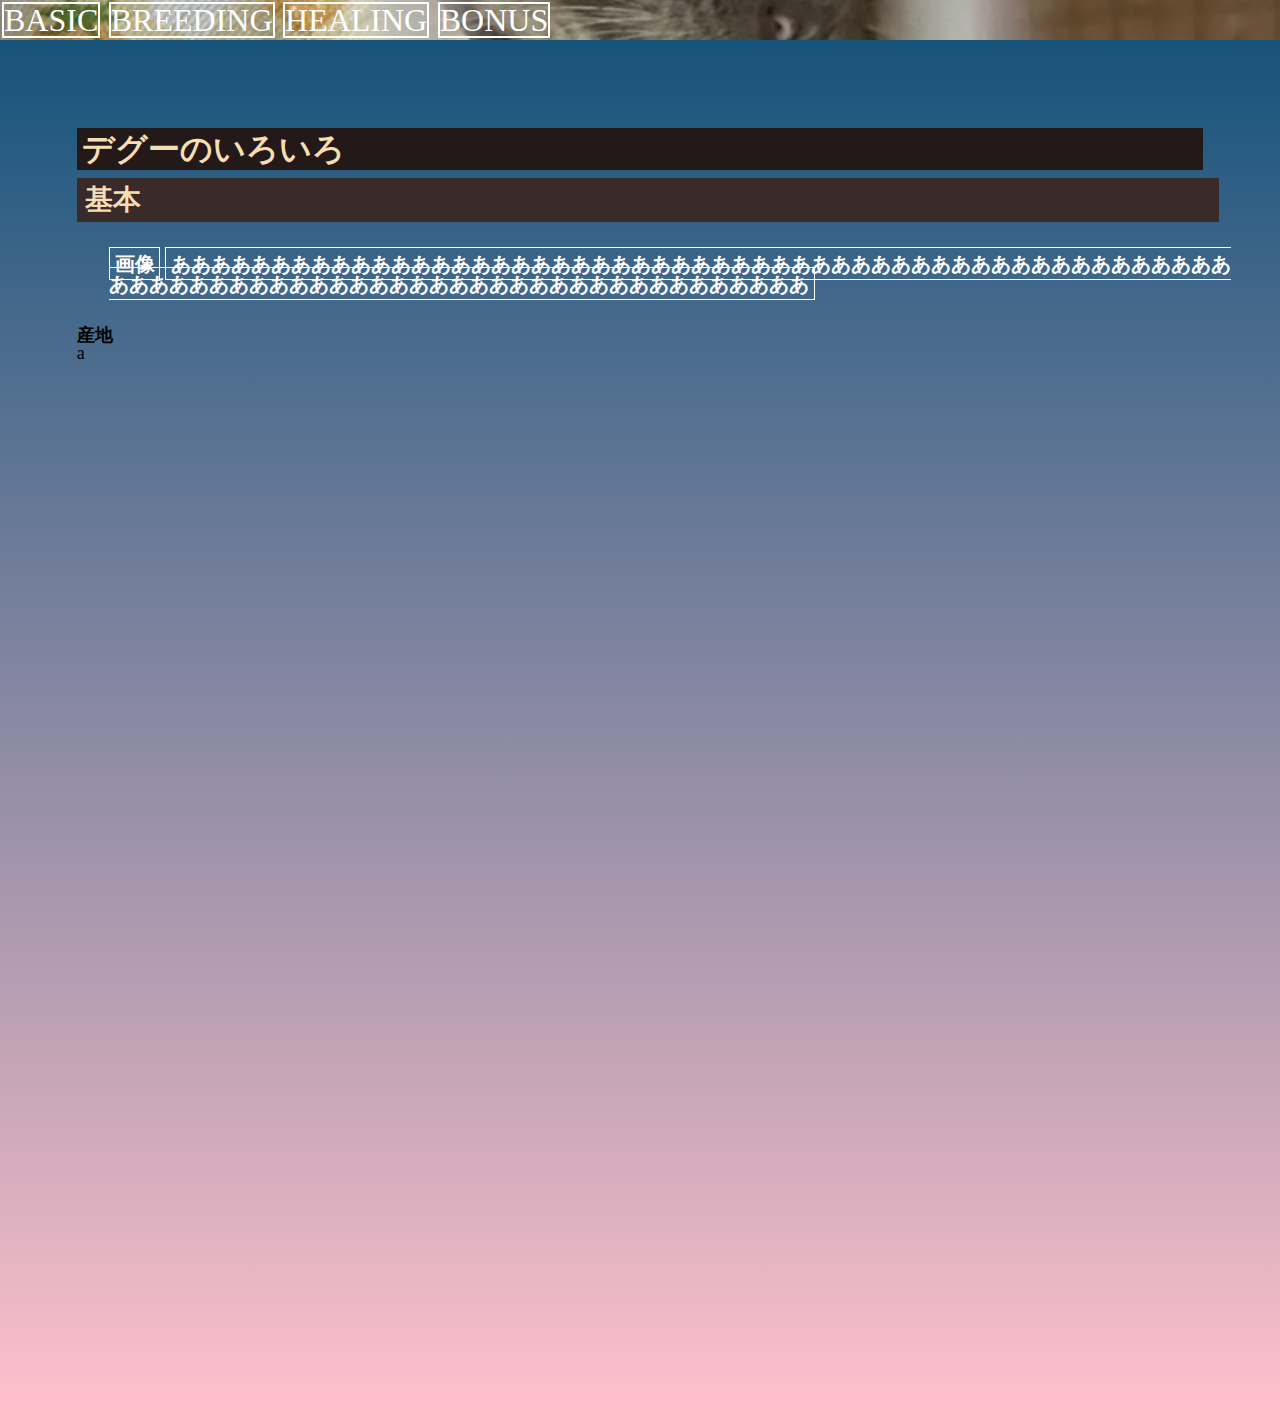
==== HP/index.html @ e3d379d0 "20210920までのデータ" ====
<!DOCTYPE html>
<html lang="ja">
<head>
    <meta charset="UTF-8">
    <meta http-equiv="X-UA-Compatible" content="IE=edge">
    <meta name="viewport" content="width=device-width, initial-scale=1.0">
    <title>デグーのページへようこそ！</title>
    <link rel="stylesheet" href="./css/reset.css">
    <link rel="stylesheet" href="./css/style.css">
</head>
<body>
    <header>
        <nav class="nav_top">
            <ul class="ul_position">
                <li class="menu_list"><a href="#h2-1"> BASIC </a></li>
                <li class="menu_list"><a href="#"> BREEDING </a></li>
                <li class="menu_list"><a href="#"> HEALING </a></li>
                <li class="menu_list"><a href="#"> BONUS </a></li>
            </ul>
        </nav>
    </header>
    <article class="ar1">
        <h1> デグーのいろいろ
            <h2 id=h2-1>
                基本
                <h3 class="h3_inline">
                    <a href="#"> 画像</a>
                    <a
                        href="#">ああああああああああああああああああああああああああああああああああああああああああああああああああああああああああああああああああああああああああああああああああああああああ</a>
                </h3>

                <h3>産地</h3>
            </h2>
            <p>a</p>
        </h1>
    </article>

</body>
</html>
---- HP/css/style.css ----
@charset "UTF-8";
body{
    font-size: 18px;
    background:linear-gradient(rgb(15, 80, 121),pink);
    height:100vw;
}

.nav_top{
    position: fixed;
    top:0px;
    background: no-repeat center/120% url("../img/menu_aoe.JPG");
    height: 40px;
    width: 100vw;
    flex: auto;
}

.ul_position{
    /* display: flex; */
    position: relative;
}

.menu_list{
    display: inline-block;
    width: max-content;
    align-content: flex-end;
}

.menu_list>a{
    position: static;
    margin : 2px ;
    display: block;
    text-decoration: none;
    text-align: center;
    color:white;
    font-size: 32px;
    border: 2px solid white;
    flex: auto;
}

.ar1{
    margin: 10% 6%;
}
h1{
    font-size: 32px;
    background-color: rgb(36, 25, 25);
    color: wheat;
    padding: 0.3rem;
    margin:0.5rem 0rem;

}

h2{
    font-size: 28px;
    background-color: rgb(59, 42, 42);
    color:wheat;
    margin: 1rem,0;
    padding:  0.5rem;
    width: 100%;
}

.h3_inline{
    /* インラインブロックの宣言・必須項目 */
    display: inline-block;
    width: 100%;
/* 垂直位置ぞろえ */
vertical-align: top;
margin: 2rem;
}

.h3_inline>a{
    font-size: 20px;
    text-decoration: none;
    color: white;
    border: 1px solid white;
    width:100%;
    padding: 0.3rem;
    margin: 2rem 0rem;
}

/* h2_inline>a{
    /* リンク領域をblockにする */
    /* (リンクの文字項目以外もタップ可能にする) */
/*    display: block;
    text-decoration: none;
    text-align: center;
    color: red; */
/* } */
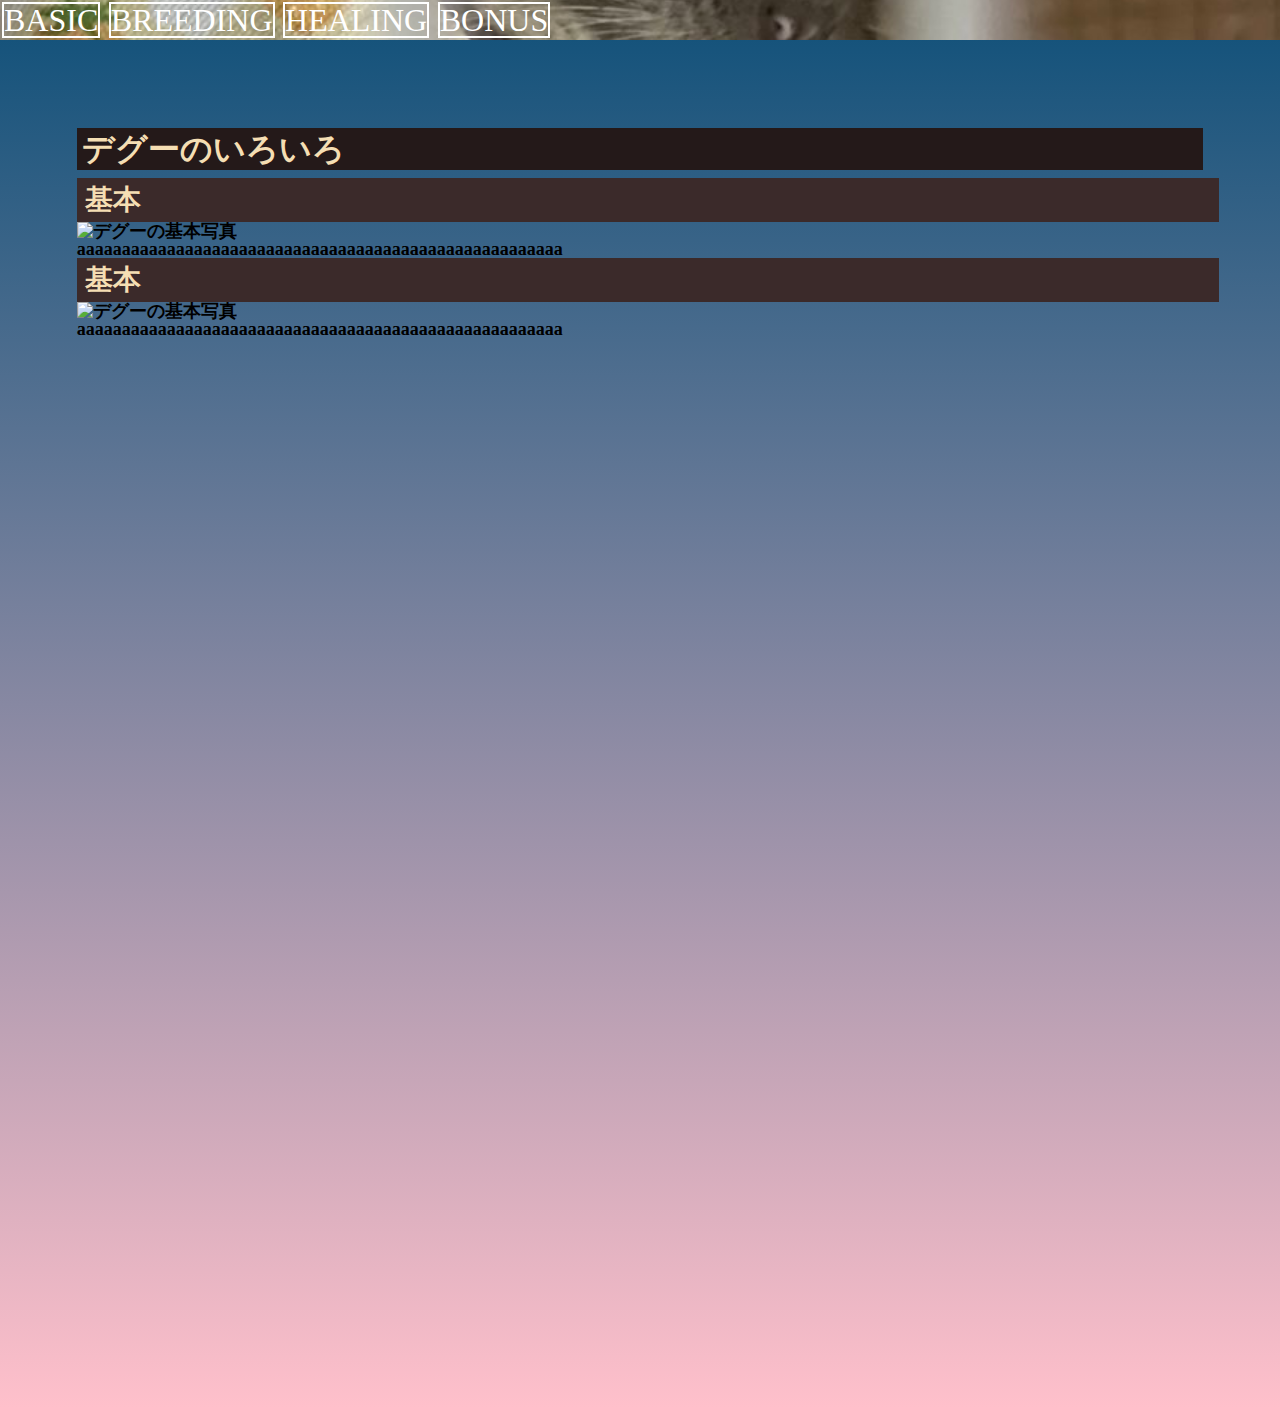
==== commit 87e865d4: "20210921_HP変更" ====
--- a/HP/index.html
+++ b/HP/index.html
@@ -21,19 +21,21 @@
     </header>
     <article class="ar1">
         <h1> デグーのいろいろ
-            <h2 id=h2-1>
-                基本
-                <h3 class="h3_inline">
-                    <a href="#"> 画像</a>
-                    <a
-                        href="#">ああああああああああああああああああああああああああああああああああああああああああああああああああああああああああああああああああああああああああああああああああああああああ</a>
+            <h2>基本
+                <h3>
+                    <img src="img/degu_1.jpg" alt="デグーの基本写真">
+                    <p class="display-inline-block"> aaaaaaaaaaaaaaaaaaaaaaaaaaaaaaaaaaaaaaaaaaaaaaaaaaaaaa</p>
                 </h3>
-
-                <h3>産地</h3>
             </h2>
-            <p>a</p>
+            <h2>基本
+                <h3>
+                    <img src="img/degu_1.jpg" alt="デグーの基本写真">
+                    <p class="display-inline-block"> aaaaaaaaaaaaaaaaaaaaaaaaaaaaaaaaaaaaaaaaaaaaaaaaaaaaaa</p>
+                </h3>
+            </h2>
         </h1>
     </article>
 
+
 </body>
 </html>
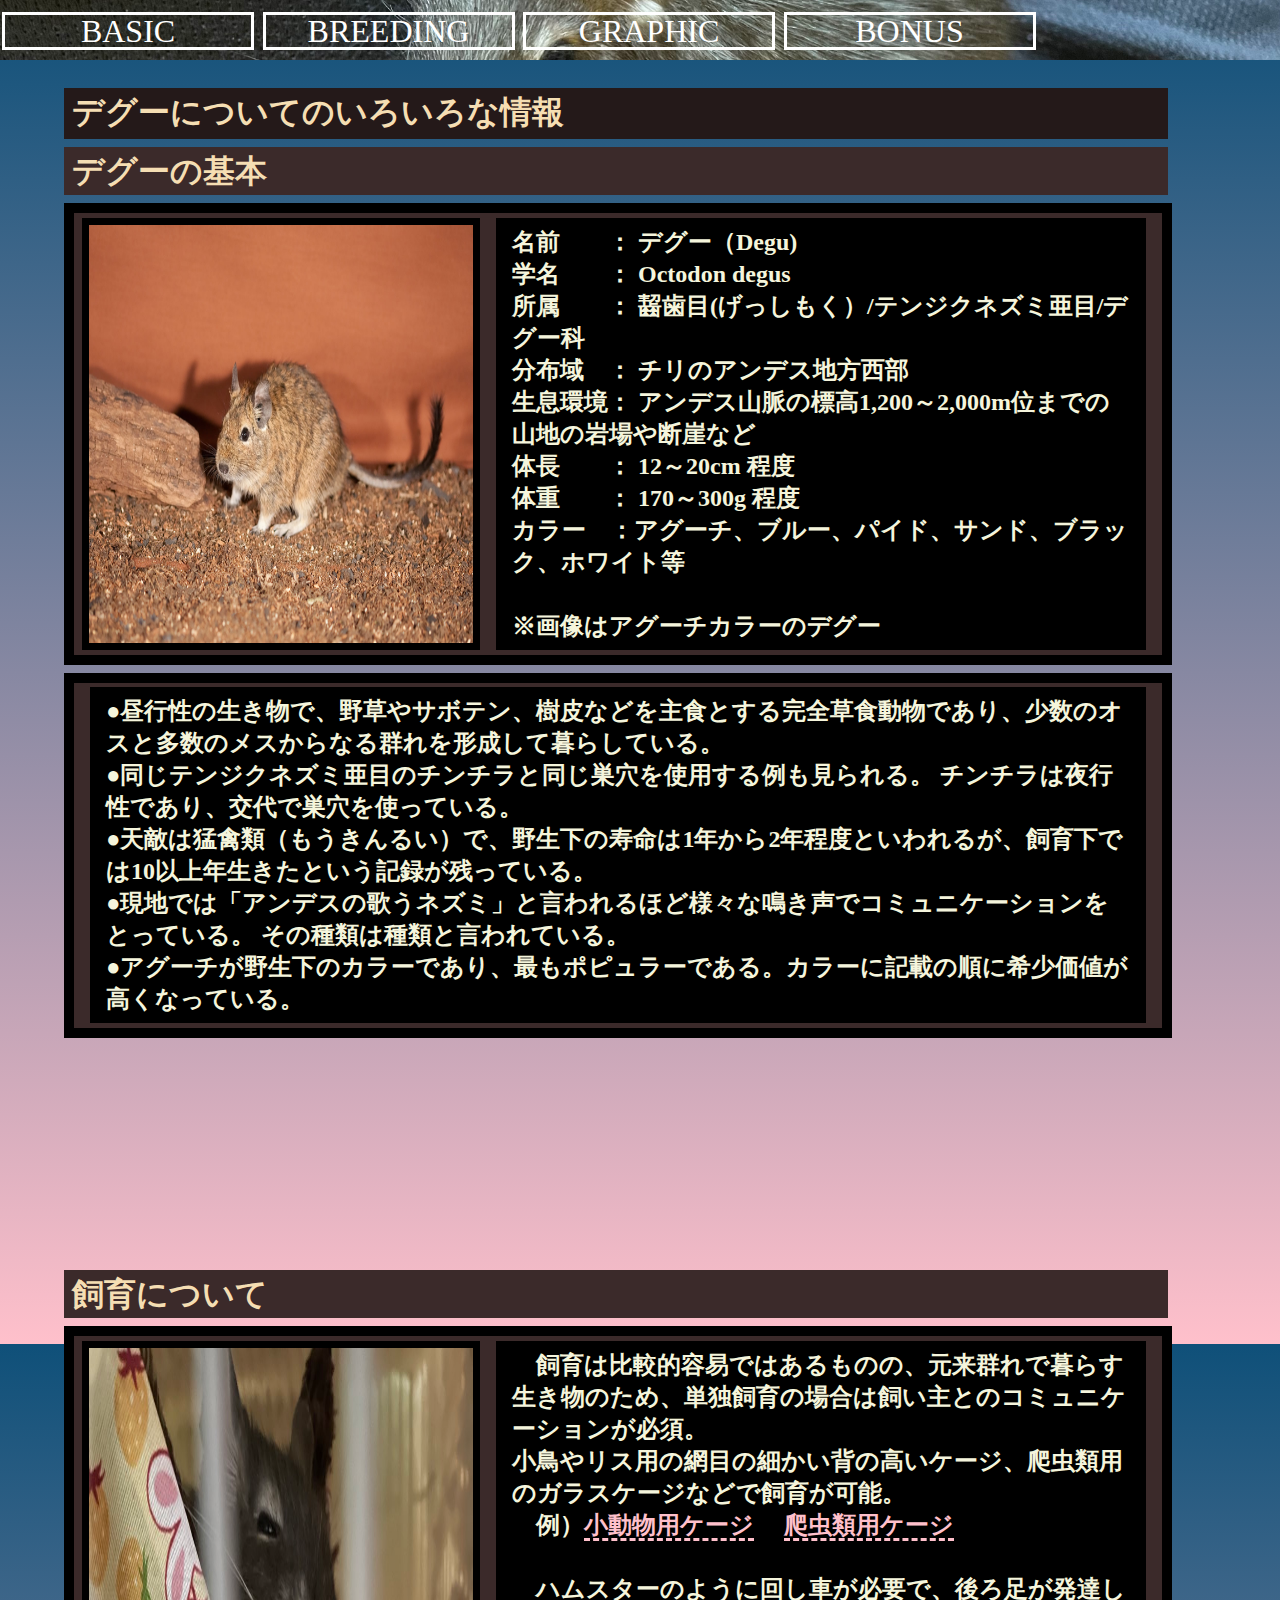
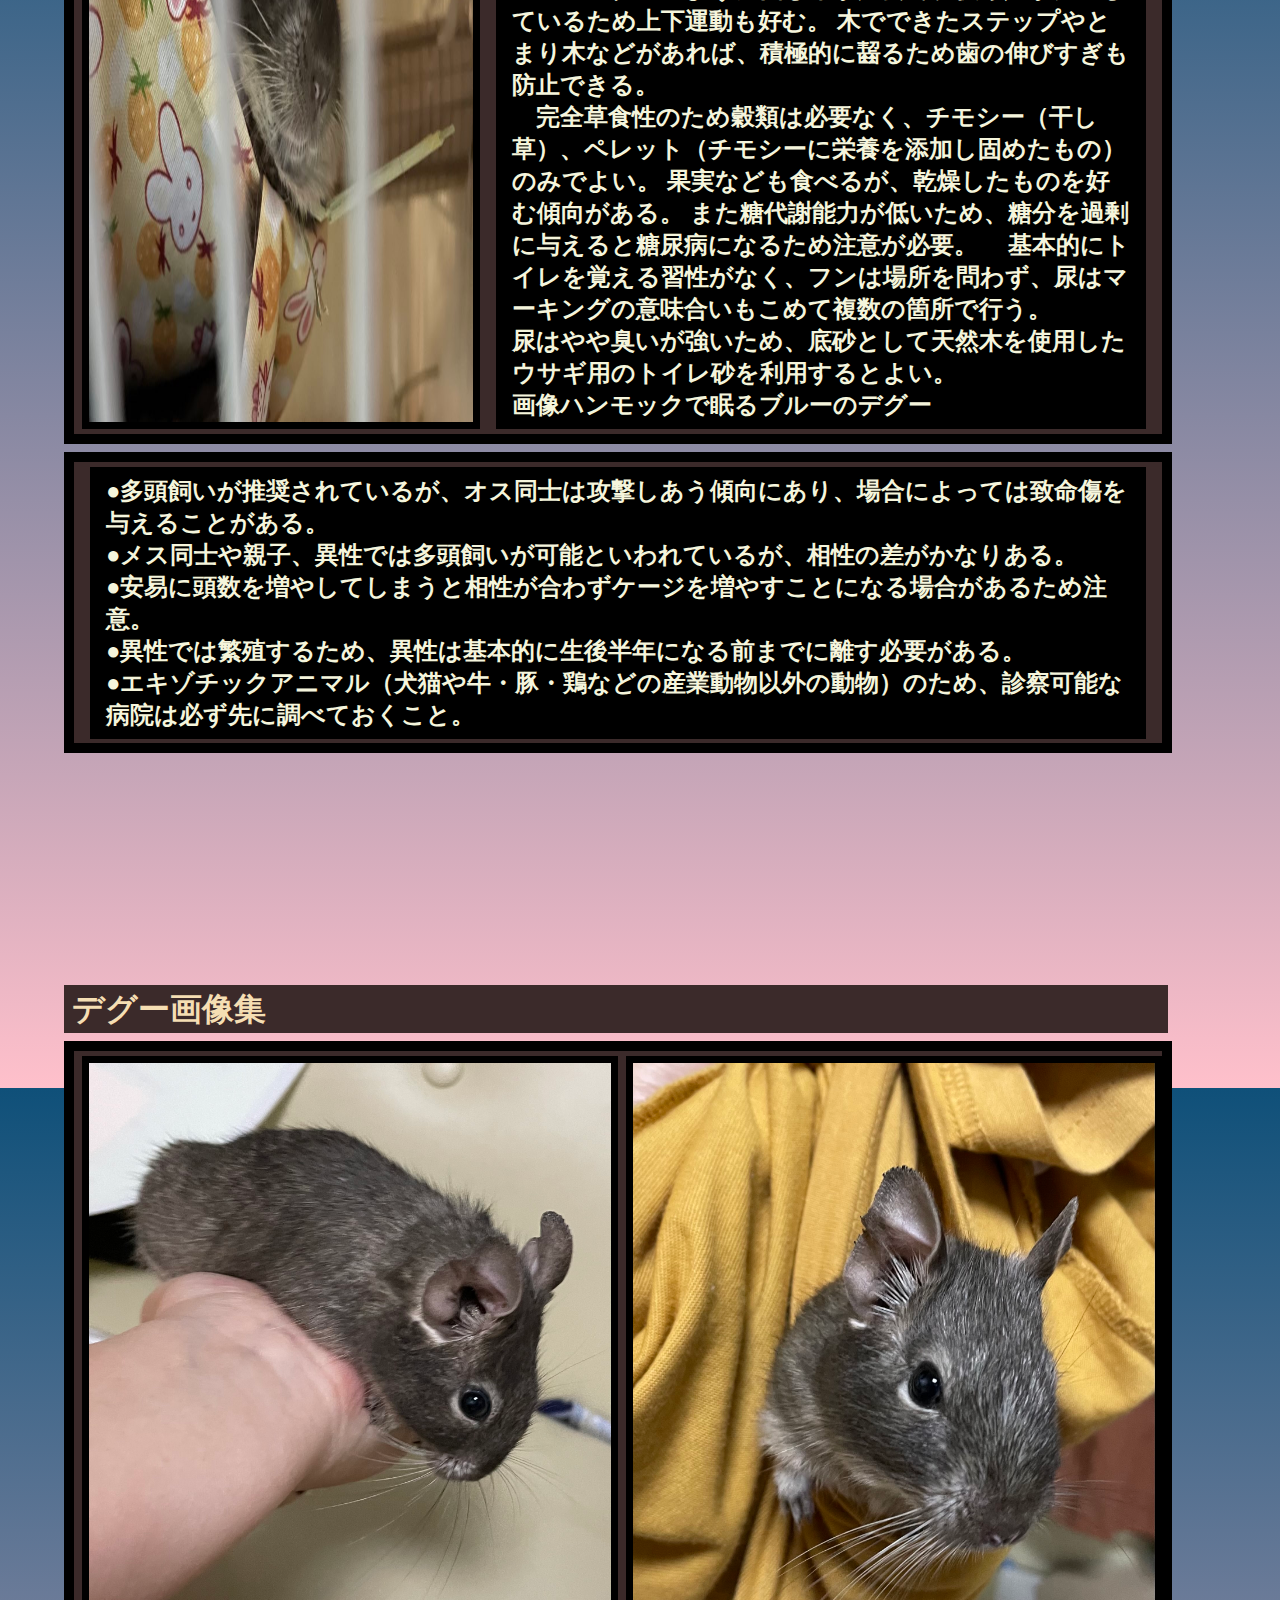
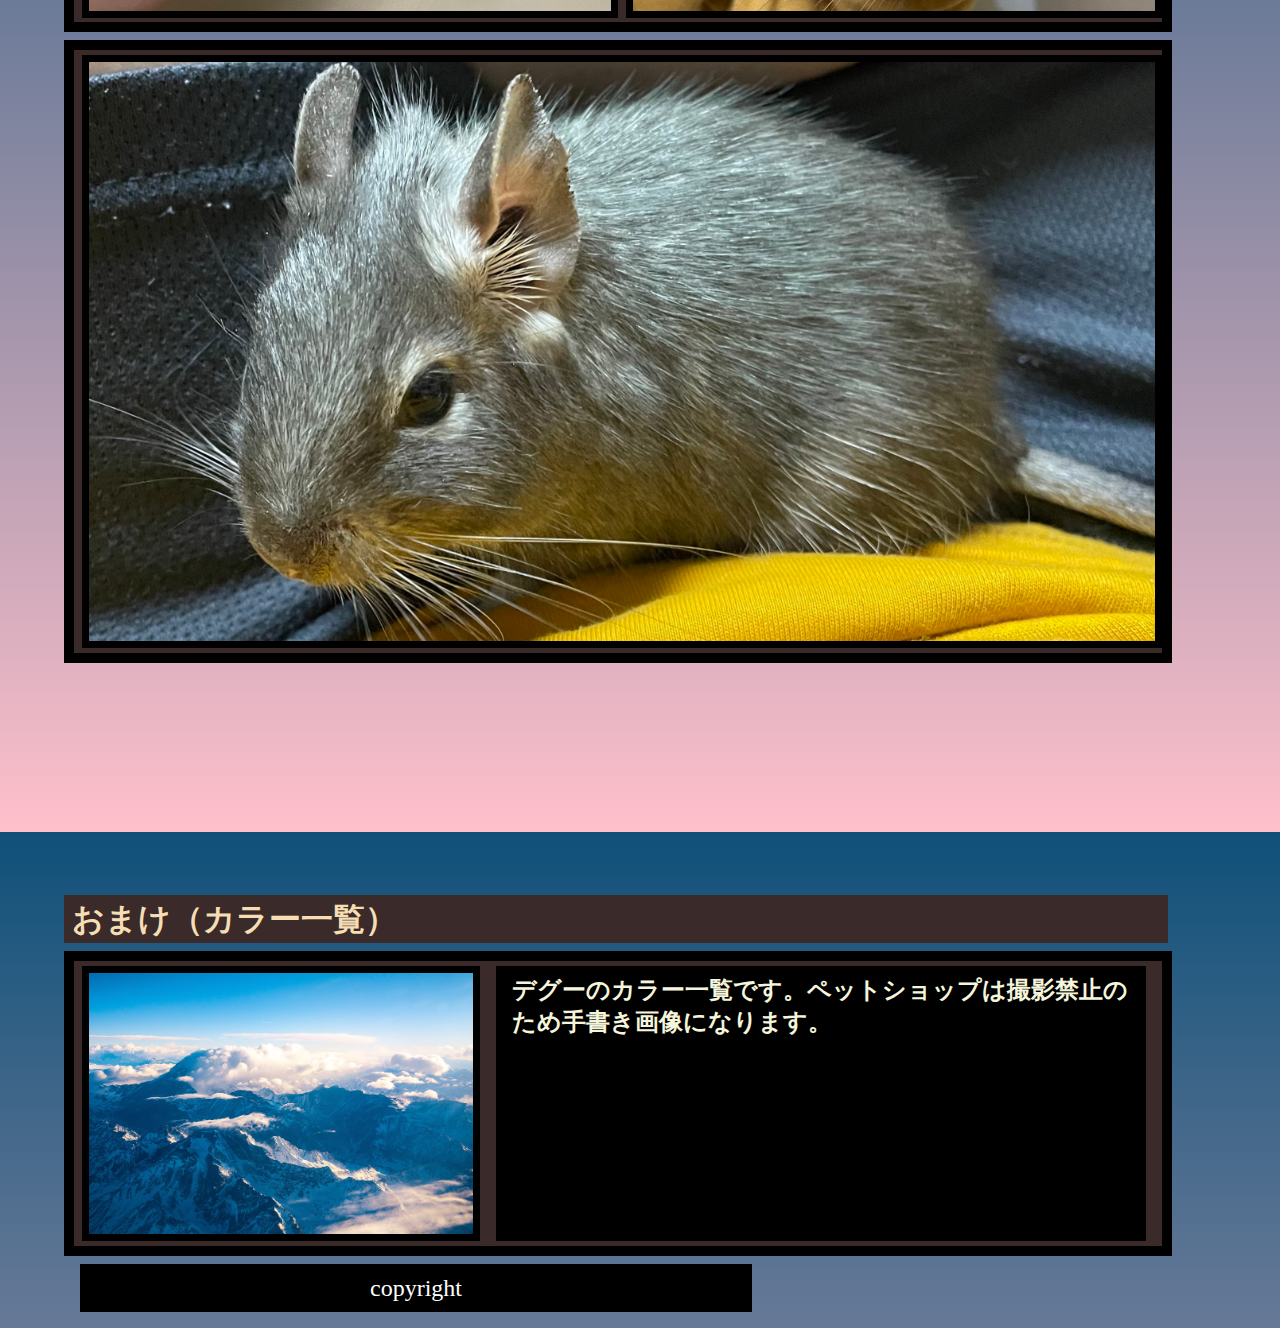
==== commit 6d5e9bbc: "20210922_HP更新" ====
--- a/HP/index.html
+++ b/HP/index.html
@@ -12,30 +12,100 @@
     <header>
         <nav class="nav_top">
             <ul class="ul_position">
-                <li class="menu_list"><a href="#h2-1"> BASIC </a></li>
-                <li class="menu_list"><a href="#"> BREEDING </a></li>
-                <li class="menu_list"><a href="#"> HEALING </a></li>
-                <li class="menu_list"><a href="#"> BONUS </a></li>
+                <li class="menu_list"><a href="#basic"> BASIC </a></li>
+                <li class="menu_list"><a href="#breed"> BREEDING </a></li>
+                <li class="menu_list"><a href="#gazo"> GRAPHIC </a></li>
+                <li class="menu_list"><a href="#omake"> BONUS </a></li>
             </ul>
         </nav>
     </header>
     <article class="ar1">
-        <h1> デグーのいろいろ
-            <h2>基本
+        <h1>デグーについてのいろいろな情報
+            <a class="link" id="basic"></a>
+            <h2>デグーの基本
                 <h3>
                     <img src="img/degu_1.jpg" alt="デグーの基本写真">
-                    <p class="display-inline-block"> aaaaaaaaaaaaaaaaaaaaaaaaaaaaaaaaaaaaaaaaaaaaaaaaaaaaaa</p>
+                    <p>
+                        名前　　： デグー（Degu)<br>
+                        学名　　： Octodon degus<br>
+                        所属　　： 齧歯目(げっしもく）/テンジクネズミ亜目/デグー科<br>
+                        分布域　： チリのアンデス地方西部<br>
+                        生息環境： アンデス山脈の標高1,200～2,000m位までの山地の岩場や断崖など<br>
+                        体長　　： 12～20cm 程度<br>
+                        体重　　： 170～300g 程度<br>
+                        カラー　：アグーチ、ブルー、パイド、サンド、ブラック、ホワイト等<br>
+                        <br>
+                        ※画像はアグーチカラーのデグー<br>
+                    </p>
+                </h3>
+                <h3>
+                    <p>
+                        ●昼行性の生き物で、野草やサボテン、樹皮などを主食とする完全草食動物であり、少数のオスと多数のメスからなる群れを形成して暮らしている。<br>
+                        ●同じテンジクネズミ亜目のチンチラと同じ巣穴を使用する例も見られる。
+                        チンチラは夜行性であり、交代で巣穴を使っている。<br>
+                        ●天敵は猛禽類（もうきんるい）で、野生下の寿命は1年から2年程度といわれるが、飼育下では10以上年生きたという記録が残っている。<br>
+                        ●現地では「アンデスの歌うネズミ」と言われるほど様々な鳴き声でコミュニケーションをとっている。
+                        その種類は種類と言われている。<br>
+                        ●アグーチが野生下のカラーであり、最もポピュラーである。カラーに記載の順に希少価値が高くなっている。<br>
+
+                    </p>
                 </h3>
             </h2>
-            <h2>基本
+            <h2 class="nashi"></h2>
+            <a class="link" id="breed"></a>
+            <h2>飼育について
                 <h3>
-                    <img src="img/degu_1.jpg" alt="デグーの基本写真">
-                    <p class="display-inline-block"> aaaaaaaaaaaaaaaaaaaaaaaaaaaaaaaaaaaaaaaaaaaaaaaaaaaaaa</p>
+                    <img src="img/aoe_neru.JPG" alt="眠るデグー">
+                    <p>
+                        　飼育は比較的容易ではあるものの、元来群れで暮らす生き物のため、単独飼育の場合は飼い主とのコミュニケーションが必須。<br>
+                        小鳥やリス用の網目の細かい背の高いケージ、爬虫類用のガラスケージなどで飼育が可能。<br>
+                        　例）<a class="breed_link"
+                            href="https://www.google.com/search?q=%E3%82%A4%E3%83%BC%E3%82%B8%E3%83%BC%E3%83%9B%E3%83%BC%E3%83%A0&tbm=isch&ved=2ahUKEwjJ37fn5JHzAhVbIqYKHfJWB4UQ2-cCegQIABAA&oq=%E3%82%A4%E3%83%BC%E3%82%B8%E3%83%BC%E3%83%9B%E3%83%BC%E3%83%A0&gs_lcp=[base64]&sclient=img&ei=37ZKYYn0JtvEmAXyrZ2oCA&bih=754&biw=1536">小動物用ケージ</a>
+                        　<a class="breed_link"
+                            href="https://www.google.com/search?q=%E3%83%91%E3%83%B3%E3%83%86%E3%82%AA%E3%83%B3+%E3%82%B1%E3%83%BC%E3%82%B8&sxsrf=AOaemvI838rLZQS0DfSMFBMNa0Z8fnQ4zQ:1632286345263&source=lnms&tbm=isch&sa=X&ved=2ahUKEwjsr5--5JHzAhVCzIsBHXMBBewQ_AUoAnoECAEQBA&biw=1536&bih=754&dpr=1.25">爬虫類用ケージ</a><br>
+                        <br>
+                        　ハムスターのように回し車が必要で、後ろ足が発達しているため上下運動も好む。
+                        木でできたステップやとまり木などがあれば、積極的に齧るため歯の伸びすぎも防止できる。<br>
+                        　完全草食性のため穀類は必要なく、チモシー（干し草）、ペレット（チモシーに栄養を添加し固めたもの）のみでよい。
+                        果実なども食べるが、乾燥したものを好む傾向がある。
+                        また糖代謝能力が低いため、糖分を過剰に与えると糖尿病になるため注意が必要。
+                        　基本的にトイレを覚える習性がなく、フンは場所を問わず、尿はマーキングの意味合いもこめて複数の箇所で行う。<br>
+                        尿はやや臭いが強いため、底砂として天然木を使用したウサギ用のトイレ砂を利用するとよい。<br>
+                        画像ハンモックで眠るブルーのデグー<br>
+                    </p>
+                </h3>
+                <h3>
+                    <p>
+                        ●多頭飼いが推奨されているが、オス同士は攻撃しあう傾向にあり、場合によっては致命傷を与えることがある。<br>
+                        ●メス同士や親子、異性では多頭飼いが可能といわれているが、相性の差がかなりある。<br>
+                        ●安易に頭数を増やしてしまうと相性が合わずケージを増やすことになる場合があるため注意。<br>
+                        ●異性では繁殖するため、異性は基本的に生後半年になる前までに離す必要がある。<br>
+                        ●エキゾチックアニマル（犬猫や牛・豚・鶏などの産業動物以外の動物）のため、診察可能な病院は必ず先に調べておくこと。<br>
+                    </p>
+                </h3>
+            </h2>
+            <h2 class="nashi"></h2>
+            <a class="link" id="gazo"></a>
+            <h2>デグー画像集
+                <h3>
+                    <img src="./img/aoe_tenori.jpeg" alt="大きさ">
+                    <img src="./img/aoe_up2.jpeg" alt="アップ">
+                </h3>
+                <h3>
+                    <img src="./img/aoe.jpeg" alt="全体">
+                </h3>
+            </h2>
+            <h2 class="nashi"></h2>
+            <a class="link" id="omake"></a>
+            <h2>おまけ（カラー一覧）
+                <h3>
+                    <img src="./img/publicdomainq-0004659mlb.jpg" alt="仮画像">
+                    <p>デグーのカラー一覧です。ペットショップは撮影禁止のため手書き画像になります。</p>
                 </h3>
             </h2>
         </h1>
+        <p class="owari">copyright</p>
     </article>
-
 
 </body>
 </html>
--- a/HP/css/style.css
+++ b/HP/css/style.css
@@ -8,20 +8,22 @@
 .nav_top{
     position: fixed;
     top:0px;
-    background: no-repeat center/120% url("../img/menu_aoe.JPG");
-    height: 40px;
+    background: no-repeat center/100vw url("../img/menu_aoe.jpeg");
+    height: 60px;
     width: 100vw;
     flex: auto;
 }
 
 .ul_position{
-    /* display: flex; */
+    display: block;
     position: relative;
+    margin-top: 10px;
+    height: 60px;
 }
 
 .menu_list{
     display: inline-block;
-    width: max-content;
+    width: 20vw;
     align-content: flex-end;
 }
 
@@ -33,55 +35,85 @@
     text-align: center;
     color:white;
     font-size: 32px;
-    border: 2px solid white;
+    border: 3px solid white;
     flex: auto;
 }
 
 .ar1{
-    margin: 10% 6%;
+    margin: 5% 0rem 0rem 5%;
+    padding: 1rem 0rem;
+    width: 85vw;
 }
 h1{
     font-size: 32px;
     background-color: rgb(36, 25, 25);
     color: wheat;
-    padding: 0.3rem;
-    margin:0.5rem 0rem;
-
+    margin: 0.5rem 0rem;
+    padding: 0.5rem;
+    width: 85vw;
+    height: 35px;
 }
 
 h2{
-    font-size: 28px;
+    font-size: 32px;
     background-color: rgb(59, 42, 42);
     color:wheat;
-    margin: 1rem,0;
+    margin: 0.5rem 0rem;
     padding:  0.5rem;
-    width: 100%;
+    width: 85vw;
 }
 
-.h3_inline{
-    /* インラインブロックの宣言・必須項目 */
-    display: inline-block;
-    width: 100%;
-/* 垂直位置ぞろえ */
-vertical-align: top;
-margin: 2rem;
+h3{
+    font-size: 28pt;
+    color: beige;
+    background-color: rgb(59, 42, 42);
+    border: solid 10px black;
+    width: 85vw;
+    margin: 0.5rem auto;
+    padding:  0.3rem 0rem;
+    display: flex;
 }
 
-.h3_inline>a{
-    font-size: 20px;
-    text-decoration: none;
-    color: white;
-    border: 1px solid white;
-    width:100%;
-    padding: 0.3rem;
-    margin: 2rem 0rem;
+img{
+    flex: auto;
+    width: 30vw;
+    border: 7px solid black;
+    margin-left: 0.5rem;
 }
 
-/* h2_inline>a{
-    /* リンク領域をblockにする */
-    /* (リンクの文字項目以外もタップ可能にする) */
-/*    display: block;
+p{
+    flex: auto;
+    width: 50vw;
+    height: auto;
+    background-color: black;
+    margin: 0rem 1rem;
+    padding: 0.5rem 1rem;
+    word-wrap: break-word;
+    font-size: 24px;
+    line-height: 2rem;
+}
+
+.nashi{
+    background-color: unset;
+    height: 400px;
+    border: none;
+}
+
+a.link{
+    display: block;
+    padding-top: -200px;
+    margin-top: -200px;
+}
+
+.breed_link{
     text-decoration: none;
+    color: pink;
+    border-bottom-style: dashed;
+    padding: 0.1px;
+}
+
+.owari{
     text-align: center;
-    color: red; */
-/* } */
+    text-decoration: none;
+    color:white;
+}
